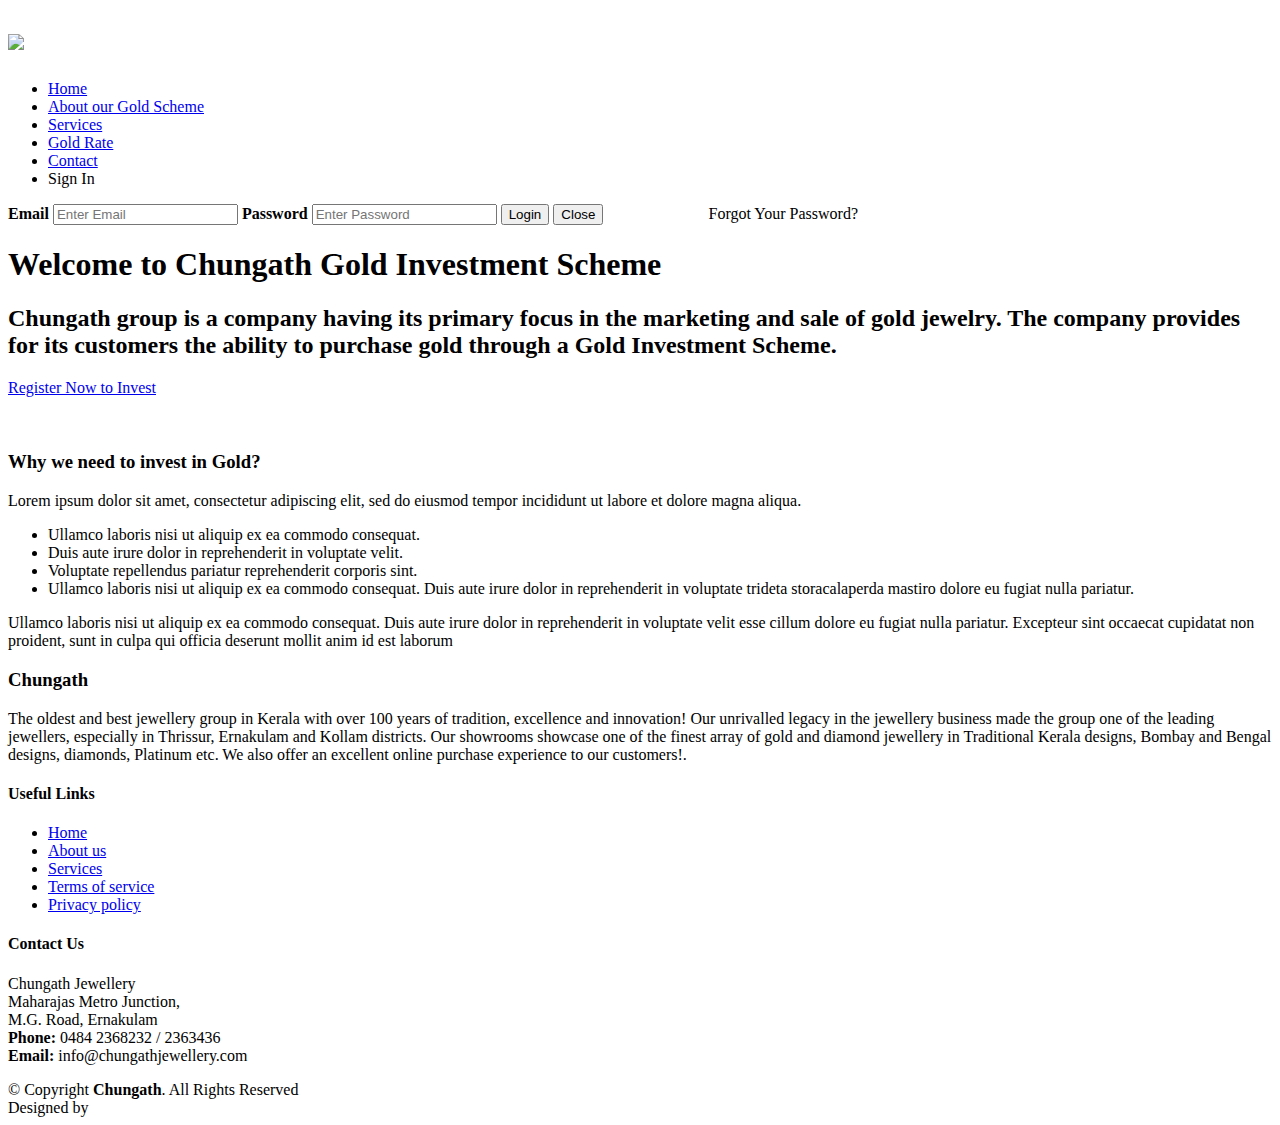
==== index.html @ 6584266e "adding files" ====
<!DOCTYPE html>
<html lang="en">

<head>
    <meta charset="utf-8">
    <meta content="width=device-width, initial-scale=1.0" name="viewport">

    <title>Chungath Gold Investment</title>
    <meta content="" name="description">
    <meta content="" name="keywords">

    <!-- Favicons -->
    <link href="assets/img/favicon.png" rel="icon">
    <link href="assets/img/apple-touch-icon.png" rel="apple-touch-icon">

    <!-- Google Fonts -->
    <link href="https://fonts.googleapis.com/css?family=Open+Sans:300,300i,400,400i,600,600i,700,700i|Raleway:300,300i,400,400i,500,500i,600,600i,700,700i|Poppins:300,300i,400,400i,500,500i,600,600i,700,700i" rel="stylesheet">

    <!-- Vendor CSS Files -->
    <link href="assets/vendor/aos/aos.css" rel="stylesheet">
    <link href="assets/vendor/bootstrap/css/bootstrap.min.css" rel="stylesheet">
    <link href="assets/vendor/bootstrap-icons/bootstrap-icons.css" rel="stylesheet">
    <link href="assets/vendor/boxicons/css/boxicons.min.css" rel="stylesheet">
    <link href="assets/vendor/glightbox/css/glightbox.min.css" rel="stylesheet">
    <link href="assets/vendor/swiper/swiper-bundle.min.css" rel="stylesheet">

    <!-- Template Main CSS File -->
    <link href="assets/css/style.css" rel="stylesheet">

    <!-- =======================================================
    * Template Name: Serenity - v4.7.0
    * Template URL: https://bootstrapmade.com/serenity-bootstrap-corporate-template/
    * Author: BootstrapMade.com
    * License: https://bootstrapmade.com/license/
    ======================================================== -->
</head>

<body>

    <!-- ======= Header ======= -->
    <header id="header" class="fixed-top d-flex align-items-center">
        <div class="container d-flex align-items-center justify-content-between">

            <div class="logo">
                <h1 class="text-light"><a href="index.html"><img src="assets/img/logo-100.png" /></a></h1>
                <!-- Uncomment below if you prefer to use an image logo -->
                <!-- <a href="index.html"><img src="assets/img/logo.png" alt="" class="img-fluid"></a>-->
            </div>

            <nav id="navbar" class="navbar">
                <ul>
                    <li><a class="active" href="index.html">Home</a></li>
                    <li class="dropdown">
                        <a href="AboutGoldScheme.html"><span>About our Gold Scheme</span> <!--  <i class="bi bi-chevron-down"></i>--></a>
                    </li>
                    <li><a href="services.html">Services</a></li>
                    <li><a href="pricing.html">Gold Rate</a></li>
                    <li><a href="contact.html">Contact</a></li>
                    <li>
                        <a class="getstarted" onclick="openForm()">Sign In</a>
                    </li>
                </ul>
                <i class="bi bi-list mobile-nav-toggle"></i>
            </nav><!-- .navbar -->

        </div>
        <!-- ======= Menu Section ======= -->
        <div class="form-popup Loginform-group" id="myForm">
            <form action="/action_page.php" class="form-container">
                <label for="email"><b>Email</b></label>
                <input type="text" placeholder="Enter Email" name="email" required>

                <label for="psw"><b>Password</b></label>
                <input type="password" placeholder="Enter Password" name="psw" required>

                <button type="submit" class="btn">Login</button>
                <button type="button" class="btn cancel" onclick="closeForm()">Close</button>
                <a style="margin:8%">Forgot Your Password?</a>
            </form>
        </div>
        <!-- End Menu -->
    </header><!-- End Header -->
    <!-- ======= Hero Section ======= -->
    <section id="hero">
        <div class="hero-container" data-aos="fade-up">
            <h1>Welcome to Chungath Gold Investment Scheme</h1>
            <h2>Chungath group is a company having its primary focus in the marketing and sale of gold jewelry. The company provides for its customers the ability to purchase gold through a Gold Investment Scheme.</h2>
            <a href="contact.html" class="btn-get-started scrollto">Register Now to Invest</a>
        </div>
    </section><!-- End Hero -->

    <main id="main">

        <!-- ======= About Section ======= -->
        <section id="about" class="about">
            <div class="container">
                <br />
                <div class="row">

                    <div class="col-lg-6 video-box align-self-baseline position-relative">
                        <img src="assets/img/about.jpg" class="img-fluid" alt="">
                        <a href="https://www.youtube.com/watch?v=jDDaplaOz7Q" class="glightbox play-btn mb-4"></a>
                    </div>

                    <div class="col-lg-6 pt-3 pt-lg-0 content">
                        <h3>Why we need to invest in Gold?</h3>
                        <p class="fst-italic">
                            Lorem ipsum dolor sit amet, consectetur adipiscing elit, sed do eiusmod tempor incididunt ut labore et dolore
                            magna aliqua.
                        </p>
                        <ul>
                            <li><i class="bx bx-check-double"></i> Ullamco laboris nisi ut aliquip ex ea commodo consequat.</li>
                            <li><i class="bx bx-check-double"></i> Duis aute irure dolor in reprehenderit in voluptate velit.</li>
                            <li><i class="bx bx-check-double"></i> Voluptate repellendus pariatur reprehenderit corporis sint.</li>
                            <li><i class="bx bx-check-double"></i> Ullamco laboris nisi ut aliquip ex ea commodo consequat. Duis aute irure dolor in reprehenderit in voluptate trideta storacalaperda mastiro dolore eu fugiat nulla pariatur.</li>
                        </ul>
                        <p>
                            Ullamco laboris nisi ut aliquip ex ea commodo consequat. Duis aute irure dolor in reprehenderit in voluptate
                            velit esse cillum dolore eu fugiat nulla pariatur. Excepteur sint occaecat cupidatat non proident, sunt in
                            culpa qui officia deserunt mollit anim id est laborum
                        </p>
                    </div>

                </div>

            </div>
        </section><!-- End About Section -->
    </main><!-- End #main -->
    <!-- ======= Footer ======= -->
    <footer id="footer">
        <div class="footer-top">
            <div class="container">
                <div class="row">
                    <div class="col-lg-1 col-md-3 footer-info">

                    </div>
                    <div class="col-lg-3 col-md-6 footer-info">
                        <h3>Chungath</h3>
                        <p>
                            The oldest and best jewellery group in Kerala with over 100 years of tradition, excellence and innovation!
                            Our unrivalled legacy in the jewellery business made the group one of the leading jewellers, especially in Thrissur,
                            Ernakulam and Kollam districts. Our showrooms showcase one of the finest array of gold and diamond jewellery in Traditional Kerala designs,
                            Bombay and Bengal designs, diamonds, Platinum etc. We also offer an excellent online purchase experience to our customers!.
                        </p>
                    </div>

                    <div class="col-lg-3 col-md-6 footer-links">
                        <h4>Useful Links</h4>
                        <ul>
                            <li><a href="#">Home</a></li>
                            <li><a href="#">About us</a></li>
                            <li><a href="#">Services</a></li>
                            <li><a href="#">Terms of service</a></li>
                            <li><a href="#">Privacy policy</a></li>
                        </ul>
                    </div>

                    <div class="col-lg-3 col-md-6 footer-contact">
                        <h4>Contact Us</h4>
                        <p>
                            Chungath Jewellery <br>
                            Maharajas Metro Junction,<br>
                            M.G. Road, Ernakulam <br>
                            <strong>Phone:</strong> 0484 2368232 / 2363436<br>
                            <strong>Email:</strong> info@chungathjewellery.com<br>
                        </p>

                        <div class="social-links">
                            <a href="#" class="twitter"><i class="bi bi-twitter"></i></a>
                            <a href="#" class="facebook"><i class="bi bi-facebook"></i></a>
                            <a href="#" class="instagram"><i class="bi bi-instagram"></i></a>
                            <a href="#" class="linkedin"><i class="bi bi-linkedin"></i></a>
                        </div>

                    </div>

                    <!--  <div class="col-lg-3 col-md-6 footer-newsletter">
                        <h4>Our Newsletter</h4>
                        <p>Tamen quem nulla quae legam multos aute sint culpa legam noster magna veniam enim veniam illum dolore legam minim quorum culpa amet magna export quem marada parida nodela caramase seza.</p>
                        <form action="" method="post">
                          <input type="email" name="email"><input type="submit" value="Subscribe">
                        </form>
                      </div>-->

                </div>
            </div>
        </div>

        <div class="container">
            <div class="copyright">
                &copy; Copyright <strong><span>Chungath</span></strong>. All Rights Reserved
            </div>
            <div class="credits">
                <!-- All the links in the footer should remain intact. -->
                <!-- You can delete the links only if you purchased the pro version. -->
                <!-- Licensing information: https://bootstrapmade.com/license/ -->
                <!-- Purchase the pro version with working PHP/AJAX contact form: https://bootstrapmade.com/serenity-bootstrap-corporate-template/ -->
                Designed by <a href="https://bootstrapmade.com/"></a>
            </div>
        </div>
    </footer><!-- End Footer -->


    <a href="#" class="back-to-top d-flex align-items-center justify-content-center"><i class="bi bi-arrow-up-short"></i></a>

    <!-- Vendor JS Files -->
    <script src="assets/vendor/purecounter/purecounter.js"></script>
    <script src="assets/vendor/aos/aos.js"></script>
    <script src="assets/vendor/bootstrap/js/bootstrap.bundle.min.js"></script>
    <script src="assets/vendor/glightbox/js/glightbox.min.js"></script>
    <script src="assets/vendor/isotope-layout/isotope.pkgd.min.js"></script>
    <script src="assets/vendor/swiper/swiper-bundle.min.js"></script>
    <script src="assets/vendor/waypoints/noframework.waypoints.js"></script>
    <script src="assets/vendor/php-email-form/validate.js"></script>

    <!-- Template Main JS File -->
    <script src="assets/js/main.js"></script>

</body>

</html>
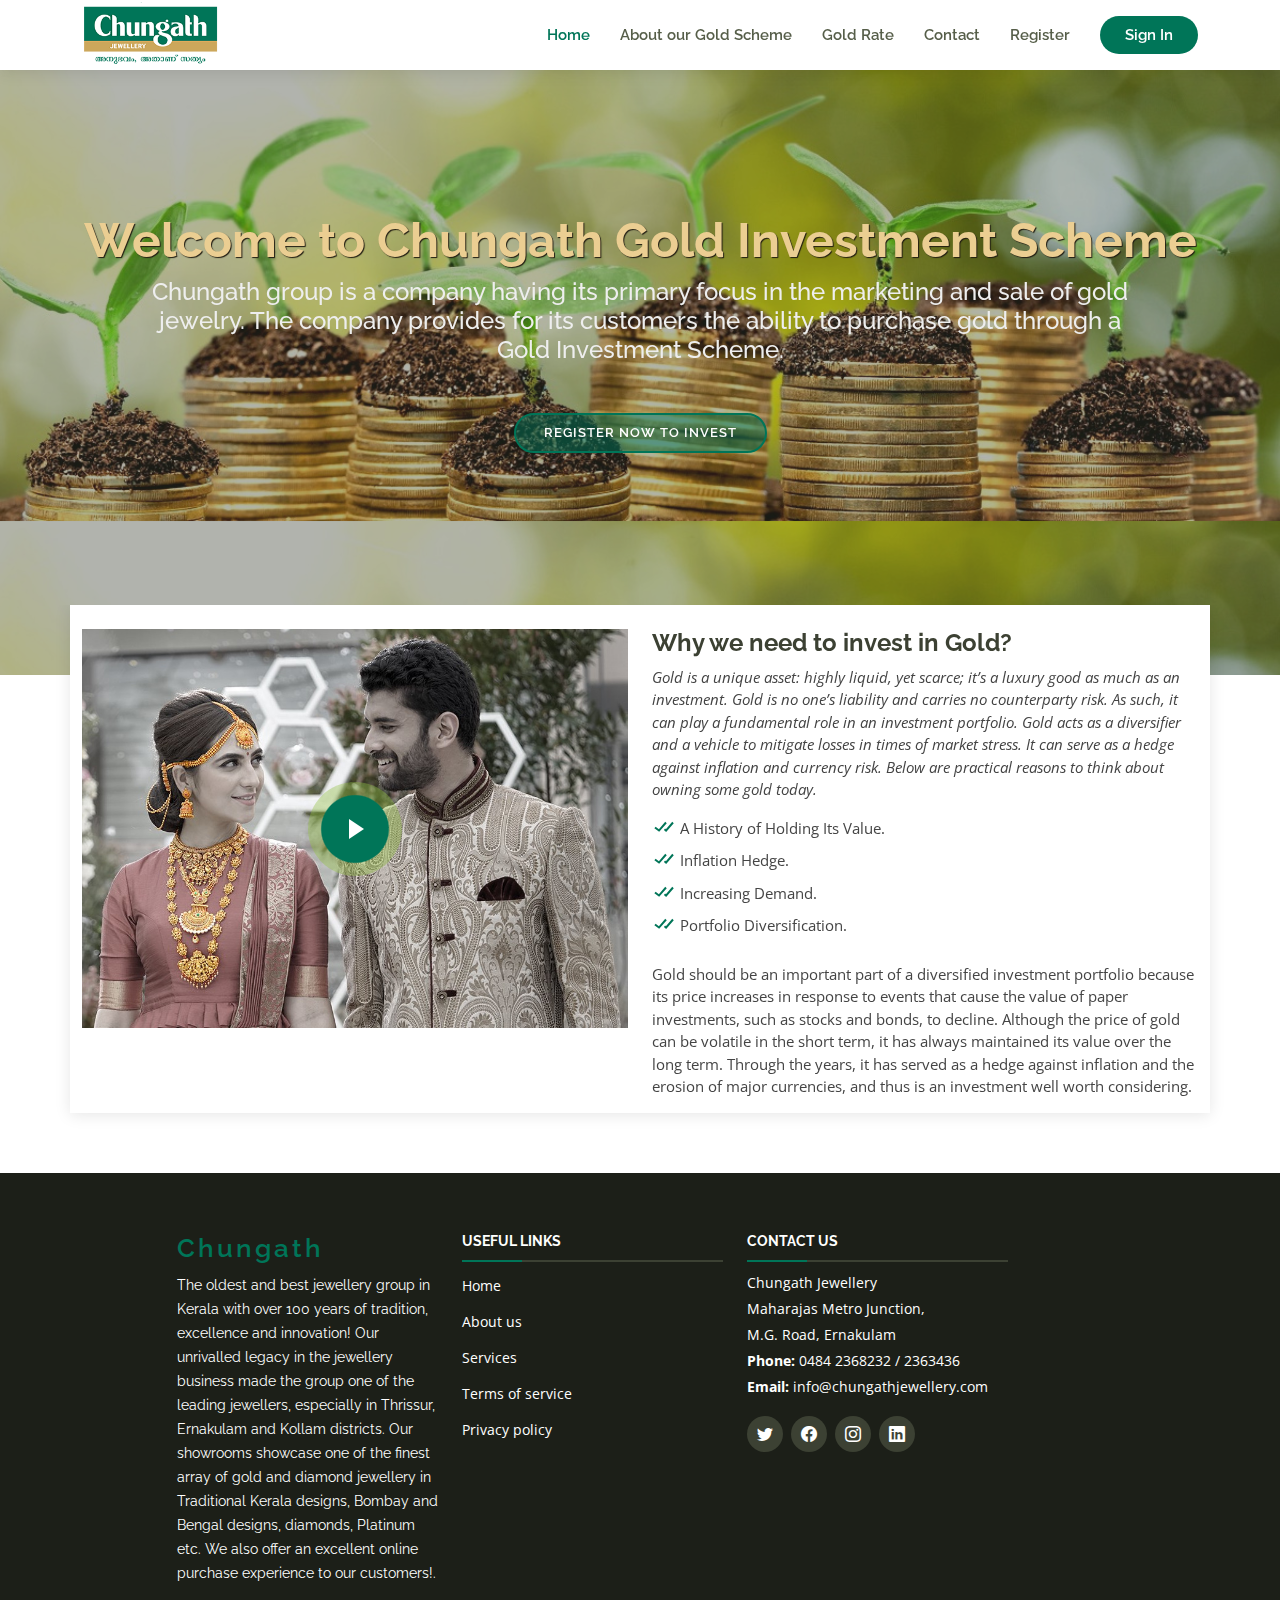
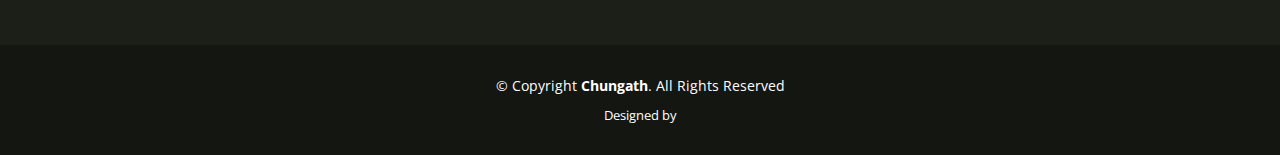
==== commit 05f0f102: "New changes" ====
--- a/index.html
+++ b/index.html
@@ -53,9 +53,10 @@
                     <li class="dropdown">
                         <a href="AboutGoldScheme.html"><span>About our Gold Scheme</span> <!--  <i class="bi bi-chevron-down"></i>--></a>
                     </li>
-                    <li><a href="services.html">Services</a></li>
+                    <li><!--<a href="services.html">Services</a>--></li>
                     <li><a href="pricing.html">Gold Rate</a></li>
                     <li><a href="contact.html">Contact</a></li>
+                    <li><a href="Register.html">Register</a></li>
                     <li>
                         <a class="getstarted" onclick="openForm()">Sign In</a>
                     </li>
@@ -85,7 +86,7 @@
         <div class="hero-container" data-aos="fade-up">
             <h1>Welcome to Chungath Gold Investment Scheme</h1>
             <h2>Chungath group is a company having its primary focus in the marketing and sale of gold jewelry. The company provides for its customers the ability to purchase gold through a Gold Investment Scheme.</h2>
-            <a href="contact.html" class="btn-get-started scrollto">Register Now to Invest</a>
+            <a href="Register.html" class="btn-get-started scrollto">Register Now to Invest</a>
         </div>
     </section><!-- End Hero -->
 
@@ -105,19 +106,26 @@
                     <div class="col-lg-6 pt-3 pt-lg-0 content">
                         <h3>Why we need to invest in Gold?</h3>
                         <p class="fst-italic">
-                            Lorem ipsum dolor sit amet, consectetur adipiscing elit, sed do eiusmod tempor incididunt ut labore et dolore
-                            magna aliqua.
+                            Gold is a unique asset: highly liquid, yet scarce; it’s a luxury good as much as an investment.
+                            Gold is no one’s liability and carries no counterparty risk.
+                            As such, it can play a fundamental role in an investment portfolio. Gold acts as a diversifier and a vehicle to mitigate losses in times of market stress.
+                            It can serve as a hedge against inflation and currency risk.
+                            Below are practical reasons to think about owning some gold today.
                         </p>
                         <ul>
-                            <li><i class="bx bx-check-double"></i> Ullamco laboris nisi ut aliquip ex ea commodo consequat.</li>
-                            <li><i class="bx bx-check-double"></i> Duis aute irure dolor in reprehenderit in voluptate velit.</li>
-                            <li><i class="bx bx-check-double"></i> Voluptate repellendus pariatur reprehenderit corporis sint.</li>
-                            <li><i class="bx bx-check-double"></i> Ullamco laboris nisi ut aliquip ex ea commodo consequat. Duis aute irure dolor in reprehenderit in voluptate trideta storacalaperda mastiro dolore eu fugiat nulla pariatur.</li>
+                            <li><i class="bx bx-check-double"></i> A History of Holding Its Value.</li>
+                            <li><i class="bx bx-check-double"></i> Inflation Hedge.</li>
+                            <li><i class="bx bx-check-double"></i> Increasing Demand.</li>
+                            <li><i class="bx bx-check-double"></i> Portfolio Diversification.</li>
                         </ul>
                         <p>
-                            Ullamco laboris nisi ut aliquip ex ea commodo consequat. Duis aute irure dolor in reprehenderit in voluptate
-                            velit esse cillum dolore eu fugiat nulla pariatur. Excepteur sint occaecat cupidatat non proident, sunt in
-                            culpa qui officia deserunt mollit anim id est laborum
+                            Gold should be an important part of a diversified investment portfolio 
+                            because its price increases in response to events that cause the 
+                            value of paper investments, such as stocks and bonds, to decline. 
+                            Although the price of gold can be volatile in the short term, 
+                            it has always maintained its value over the long term. 
+                            Through the years, it has served as a hedge against inflation 
+                            and the erosion of major currencies, and thus is an investment well worth considering.
                         </p>
                     </div>
 
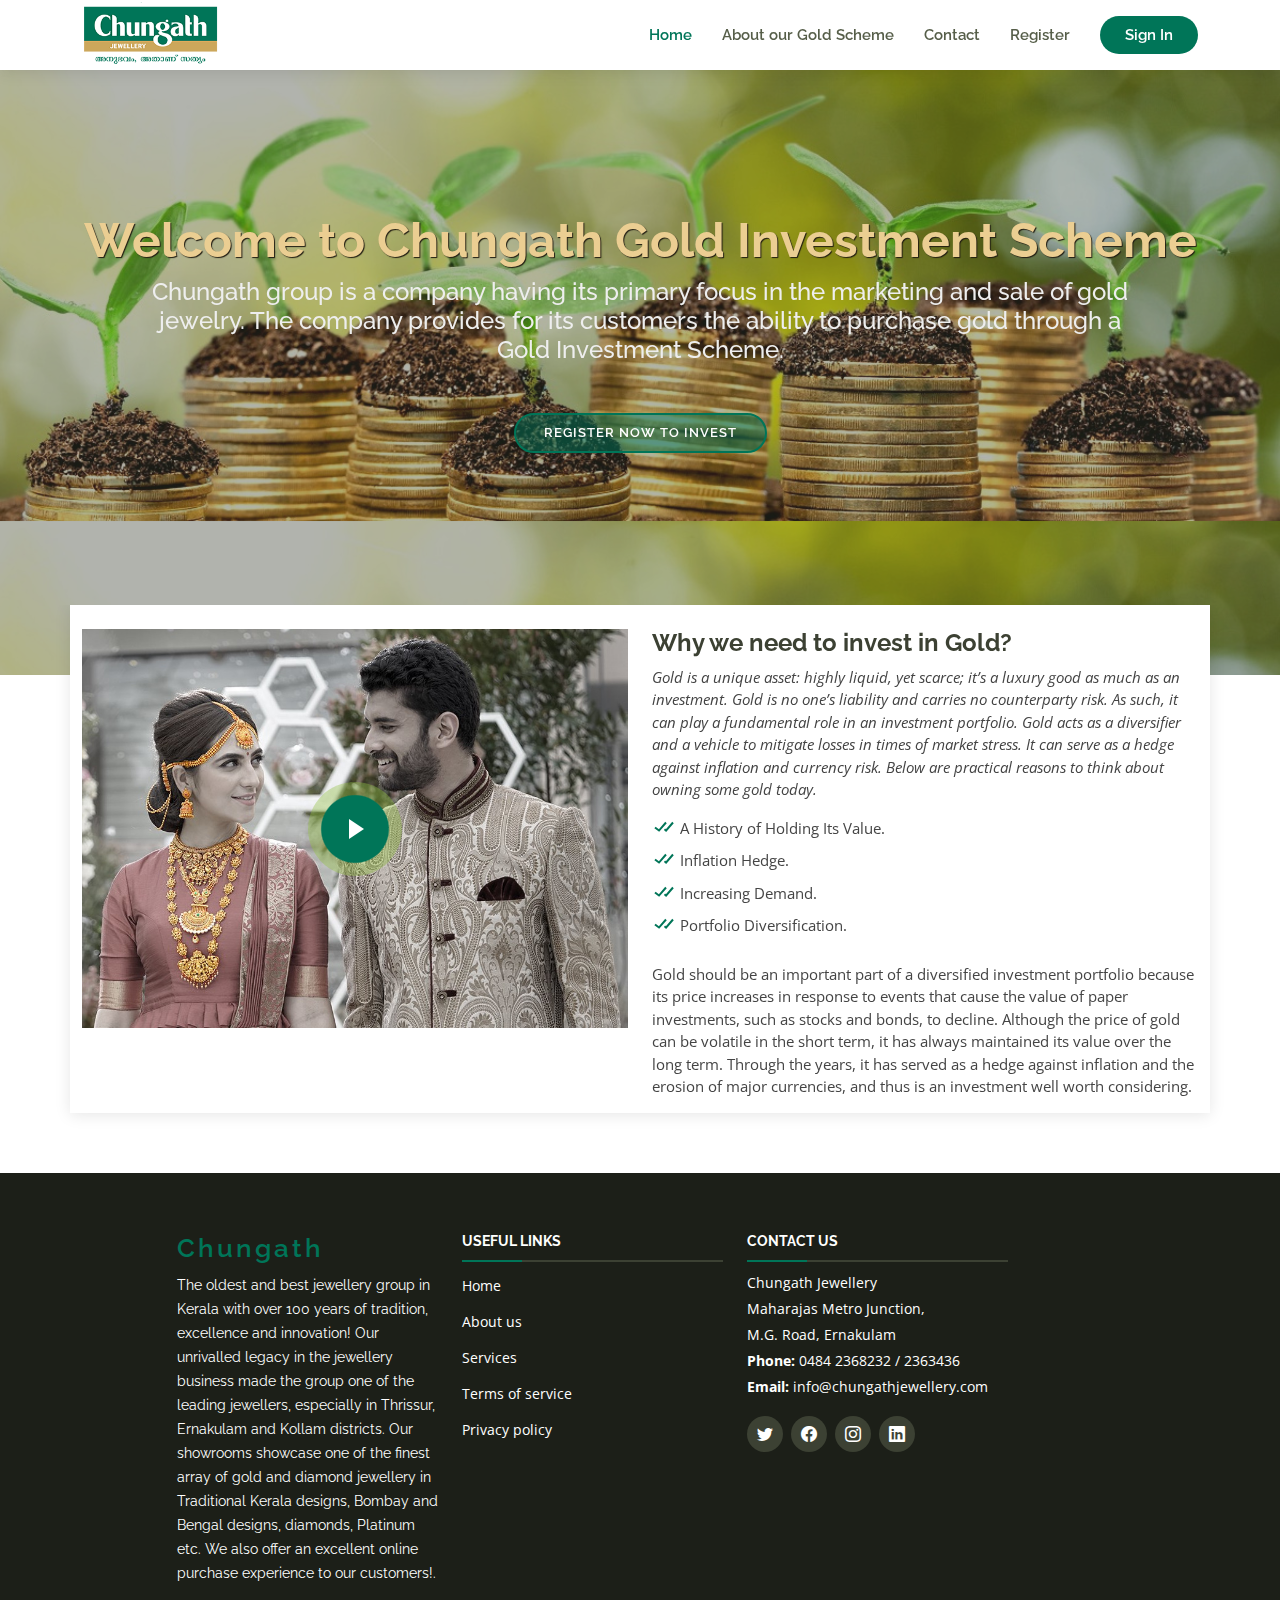
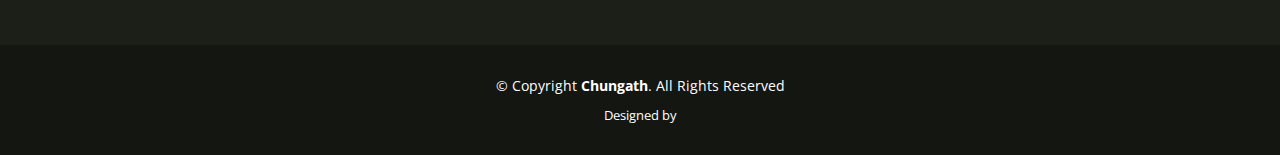
==== commit ec187822: "New changes" ====
--- a/index.html
+++ b/index.html
@@ -54,7 +54,7 @@
                         <a href="AboutGoldScheme.html"><span>About our Gold Scheme</span> <!--  <i class="bi bi-chevron-down"></i>--></a>
                     </li>
                     <li><!--<a href="services.html">Services</a>--></li>
-                    <li><a href="pricing.html">Gold Rate</a></li>
+                   
                     <li><a href="contact.html">Contact</a></li>
                     <li><a href="Register.html">Register</a></li>
                     <li>
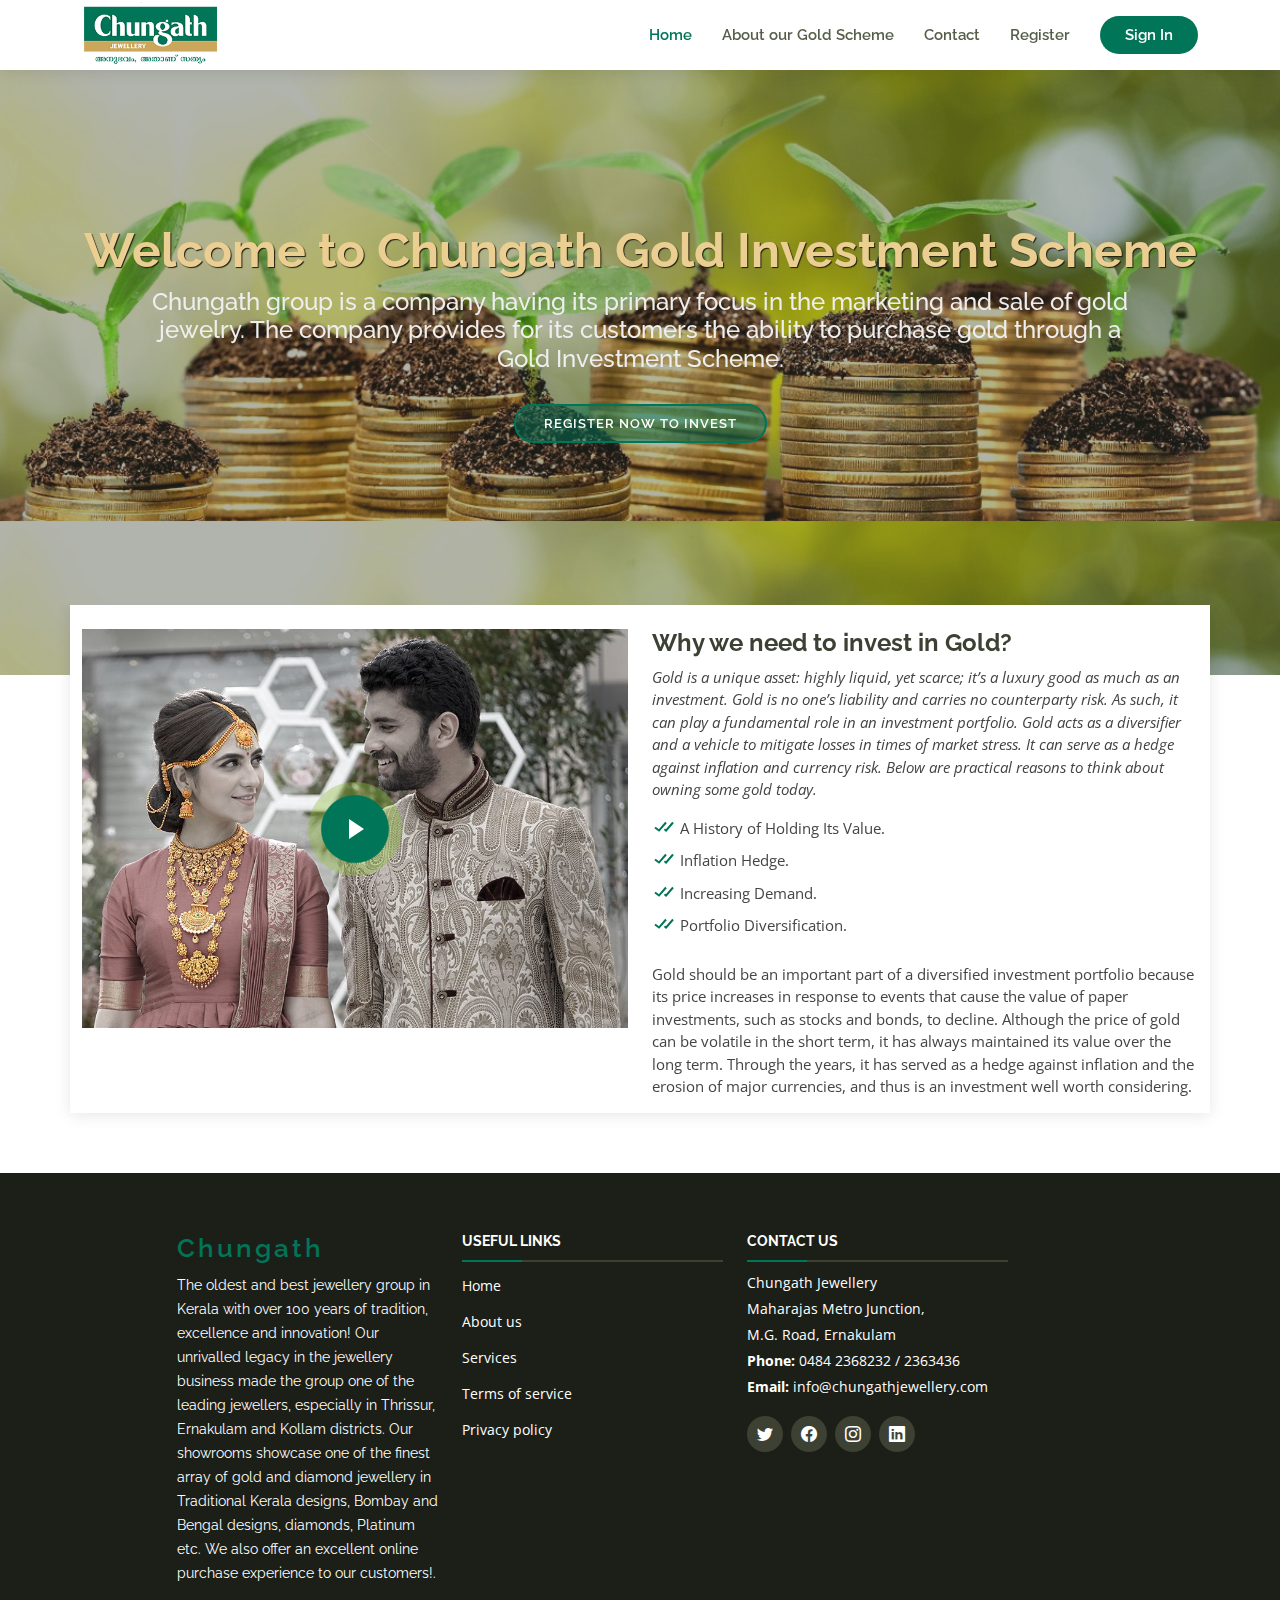
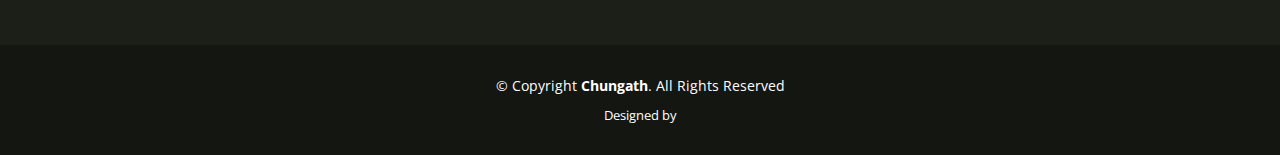
==== commit 97023d43: "height" ====
--- a/index.html
+++ b/index.html
@@ -9,9 +9,9 @@
     <meta content="" name="description">
     <meta content="" name="keywords">
 
-    <!-- Favicons -->
-    <link href="assets/img/favicon.png" rel="icon">
-    <link href="assets/img/apple-touch-icon.png" rel="apple-touch-icon">
+    <!-- Favicons 
+    <!--<link href="assets/img/favicon.png" rel="icon">
+    <link href="assets/img/apple-touch-icon.png" rel="apple-touch-icon">-->
 
     <!-- Google Fonts -->
     <link href="https://fonts.googleapis.com/css?family=Open+Sans:300,300i,400,400i,600,600i,700,700i|Raleway:300,300i,400,400i,500,500i,600,600i,700,700i|Poppins:300,300i,400,400i,500,500i,600,600i,700,700i" rel="stylesheet">
--- a/assets/css/style.css
+++ b/assets/css/style.css
@@ -374,9 +374,9 @@
 
     #hero h2 {
         color: #eee;
+        font-size: 24px;        
         font-size: 24px;
-        margin: 0px 130px 39px;
-        font-size: 24px;
+        margin: 0px 130px 20px;
     }
 
     #hero .btn-get-started {
@@ -401,13 +401,14 @@
 
 @media (min-width: 1024px) {
     #hero {
-        background-attachment: fixed;
+        background-attachment: fixed;        
     }
 }
 
 @media (max-width: 768px) {
     #hero {
         height: 100vh;
+        background-size: cover;
     }
 
         #hero h1 {
@@ -421,6 +422,8 @@
             font-size: 18px;
             line-height: 24px;
             margin-bottom: 30px;
+            margin-left: 0;
+            margin-right: 0;
         }
 
         #hero .hero-container {
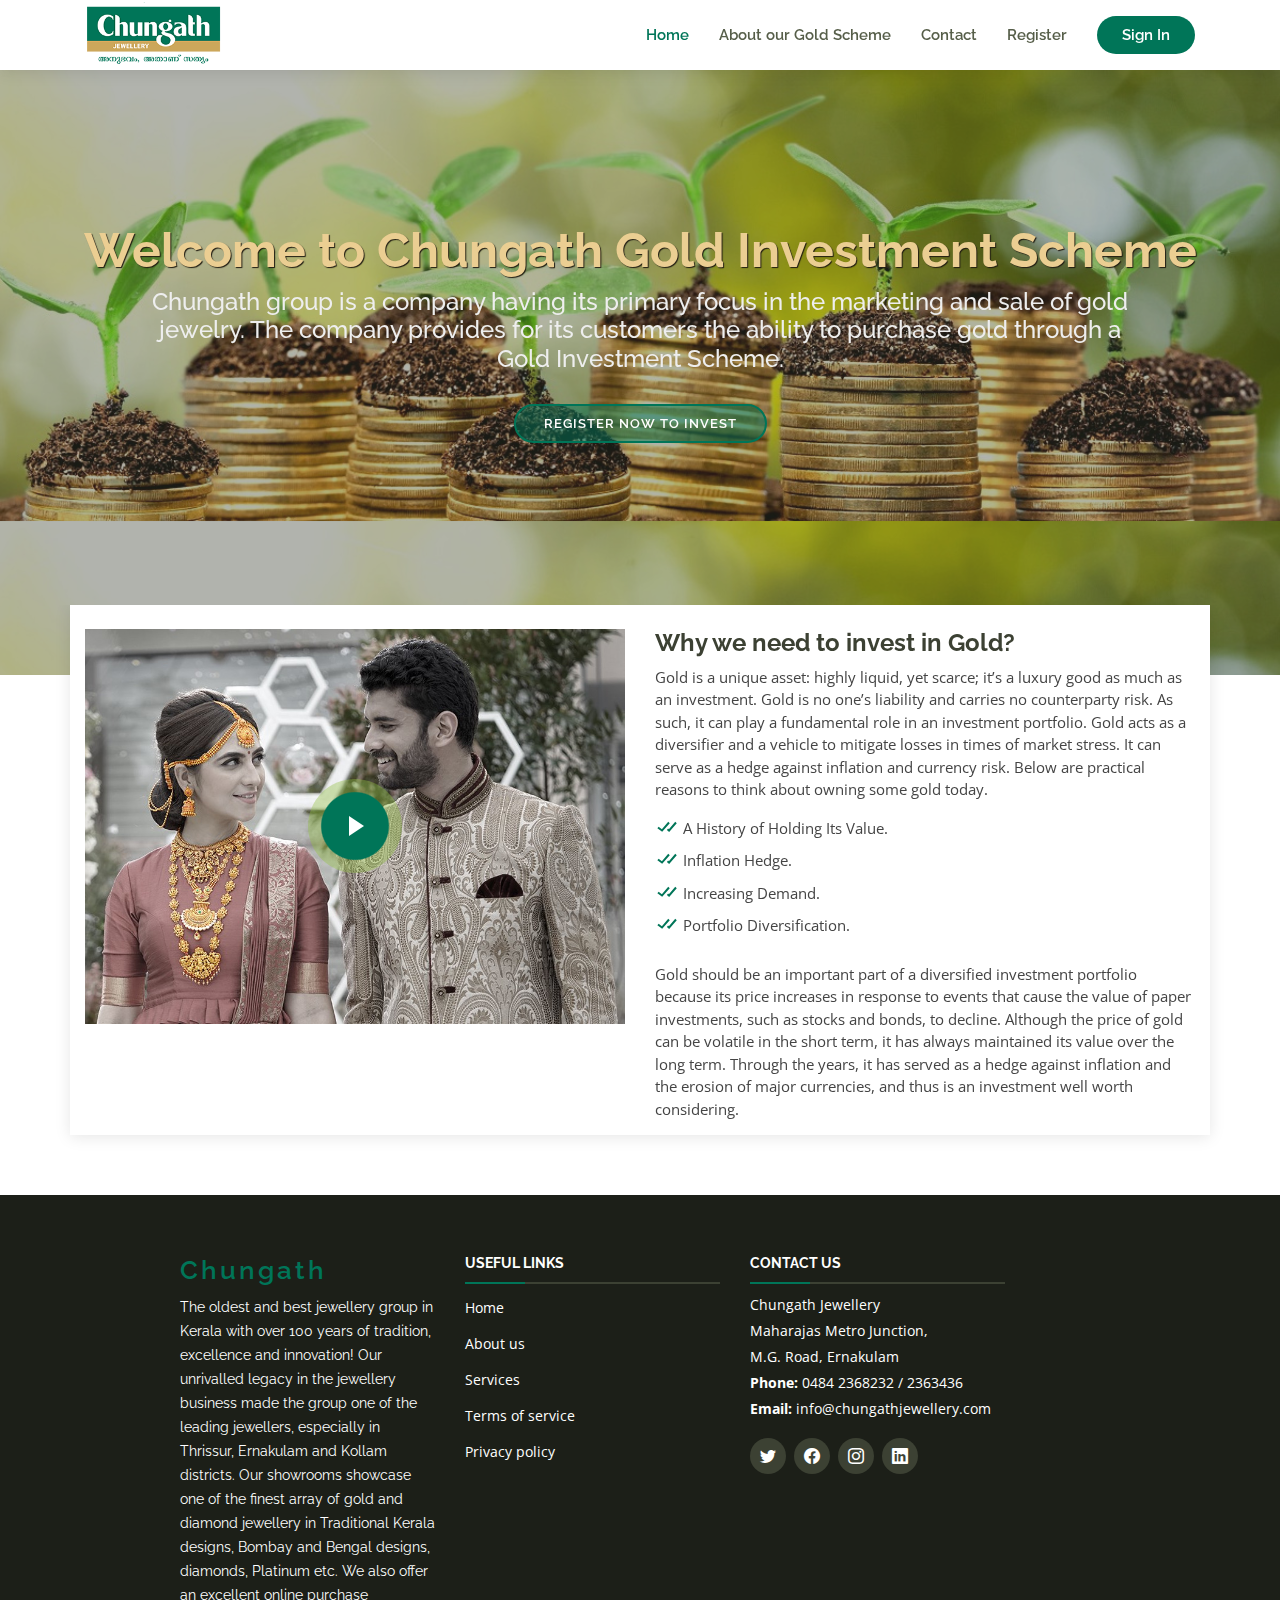
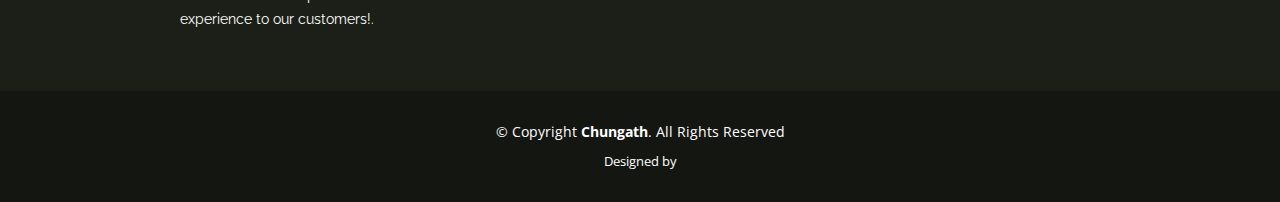
==== commit 524fe287: "edited" ====
--- a/index.html
+++ b/index.html
@@ -50,36 +50,21 @@
             <nav id="navbar" class="navbar">
                 <ul>
                     <li><a class="active" href="index.html">Home</a></li>
-                    <li class="dropdown">
+                    <li>
                         <a href="AboutGoldScheme.html"><span>About our Gold Scheme</span> <!--  <i class="bi bi-chevron-down"></i>--></a>
                     </li>
                     <li><!--<a href="services.html">Services</a>--></li>
-                   
+
                     <li><a href="contact.html">Contact</a></li>
                     <li><a href="Register.html">Register</a></li>
                     <li>
-                        <a class="getstarted" onclick="openForm()">Sign In</a>
+                        <a class="getstarted" href="Login.html">Sign In</a>
                     </li>
                 </ul>
                 <i class="bi bi-list mobile-nav-toggle"></i>
             </nav><!-- .navbar -->
 
         </div>
-        <!-- ======= Menu Section ======= -->
-        <div class="form-popup Loginform-group" id="myForm">
-            <form action="/action_page.php" class="form-container">
-                <label for="email"><b>Email</b></label>
-                <input type="text" placeholder="Enter Email" name="email" required>
-
-                <label for="psw"><b>Password</b></label>
-                <input type="password" placeholder="Enter Password" name="psw" required>
-
-                <button type="submit" class="btn">Login</button>
-                <button type="button" class="btn cancel" onclick="closeForm()">Close</button>
-                <a style="margin:8%">Forgot Your Password?</a>
-            </form>
-        </div>
-        <!-- End Menu -->
     </header><!-- End Header -->
     <!-- ======= Hero Section ======= -->
     <section id="hero">
@@ -119,12 +104,12 @@
                             <li><i class="bx bx-check-double"></i> Portfolio Diversification.</li>
                         </ul>
                         <p>
-                            Gold should be an important part of a diversified investment portfolio 
-                            because its price increases in response to events that cause the 
-                            value of paper investments, such as stocks and bonds, to decline. 
-                            Although the price of gold can be volatile in the short term, 
-                            it has always maintained its value over the long term. 
-                            Through the years, it has served as a hedge against inflation 
+                            Gold should be an important part of a diversified investment portfolio
+                            because its price increases in response to events that cause the
+                            value of paper investments, such as stocks and bonds, to decline.
+                            Although the price of gold can be volatile in the short term,
+                            it has always maintained its value over the long term.
+                            Through the years, it has served as a hedge against inflation
                             and the erosion of major currencies, and thus is an investment well worth considering.
                         </p>
                     </div>
